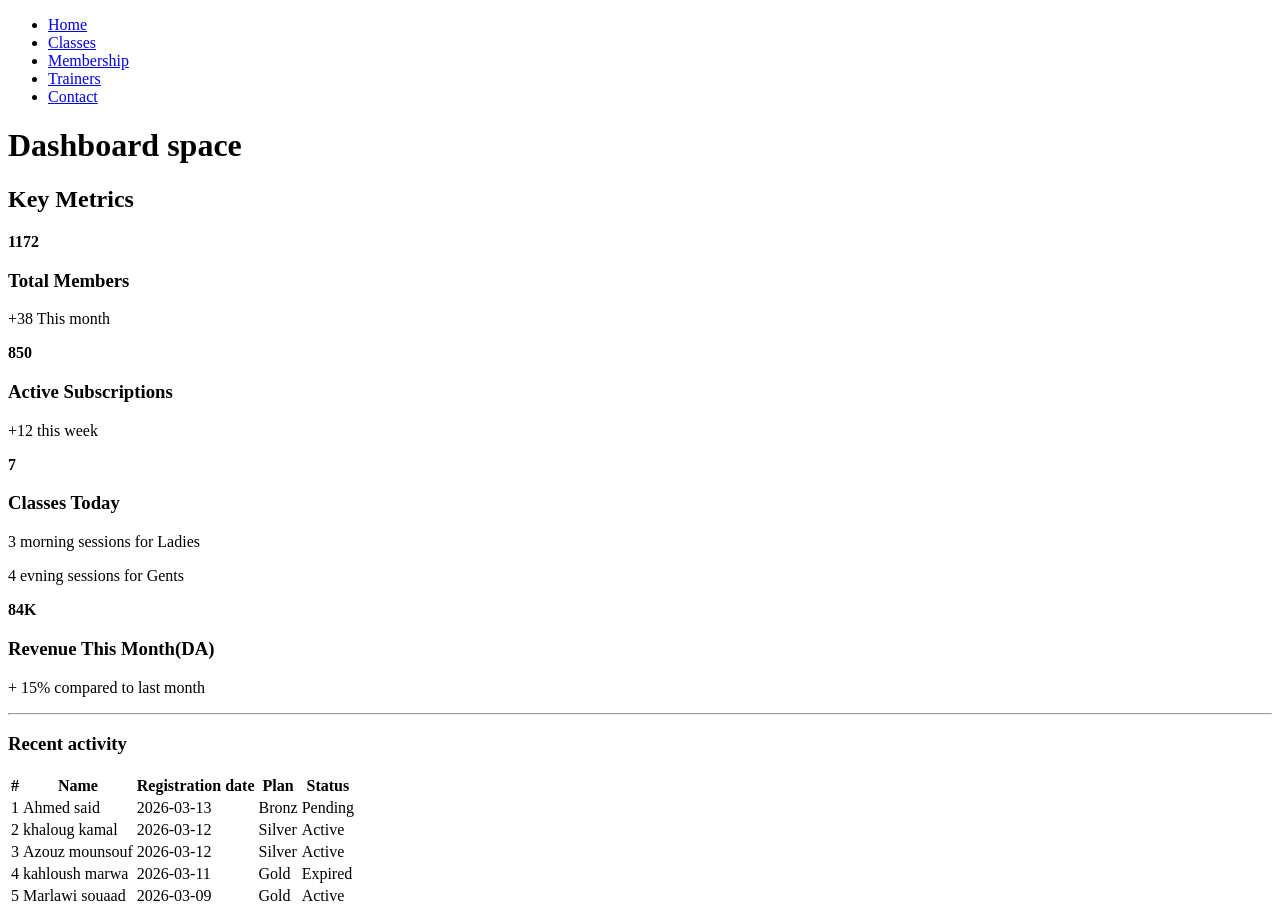
==== admin-dashboard.html @ 78b7e7e6 "cntact and admin pages" ====
<!DOCTYPE html>
<html lang="en">
<head>
    <meta charset="UTF-8">
    <meta name="viewport" content="width=device-width, initial-scale=1.0">
    <meta name ="description" content="Transform your body and mind with our dynamic gym programs, experienced trainers, and state-of-the-art facilities">
    <title>Admin Dashboard</title>
</head>
<body>
<aside>
  <header>
    <nav>
        <ul>
          <li> <a href="index.html">Home</a></li>
          <li> <a href="classes.html"> Classes</a></li>
          <li> <a href="membership.html"> Membership</a></li>
          <li> <a href="trainers.html"> Trainers</a></li>
          <li> <a href="contact.html"> Contact</a></li>
        </ul>
    </nav>
 </header>
</aside>
<header>
    <h1>Dashboard space</h1>
</header>
<main>
  <section>
    <h2>Key Metrics</h2>
    <div>
        <strong>1172</strong>
        <h3>Total Members</h3>
        <p>+38 This month</p>
    </div>
    <div>
        <strong>850</strong>
        <h3>Active Subscriptions</h3>
        <p>+12 this week</p>
    </div>
    <div>
        <strong>7</strong>
        <h3>Classes Today</h3>
        <p>3 morning sessions for Ladies</p>
        <p>4 evning sessions for Gents</p>
    </div>
    <div>
         <strong>84K</strong>
        <h3>Revenue This Month(DA)</h3>
        <p>+ 15% compared to last month</p>
    </div>
  </section>
  <hr>
  <section>
     <caption><h3>Recent activity</h3> </caption>
     <table>
       <thead>
        <tr>
           <th>#</th>
           <th>Name</th>
           <th>Registration date</th>
           <th>Plan</th>
           <th>Status</th>
        </tr>
       </thead> 
       <tbody>
       <tr>
        <td>1</td>
        <td>Ahmed said</td>
        <td>2026-03-13</td>
        <td>Bronz</td>
        <td>Pending</td>
       </tr>
        <tr>
          <td>2</td>
          <td>khaloug kamal</td>
          <td>2026-03-12</td>
          <td>Silver</td>
          <td>Active</td>
       </tr>
        <tr>
          <td>3</td>
          <td>Azouz mounsouf</td>
          <td>2026-03-12</td>
          <td>Silver</td>
          <td>Active</td>
       </tr>
        <tr>
          <td>4</td>
          <td>kahloush marwa</td>
          <td>2026-03-11</td>
          <td>Gold</td>
          <td>Expired</td>
       </tr>
        <tr>
          <td>5</td>
          <td>Marlawi souaad</td>
          <td>2026-03-09</td>
          <td>Gold</td>
          <td>Active</td>
       </tr>
       </tbody>
        
     </table>
  </section>
</main>
   

</body>
</html>
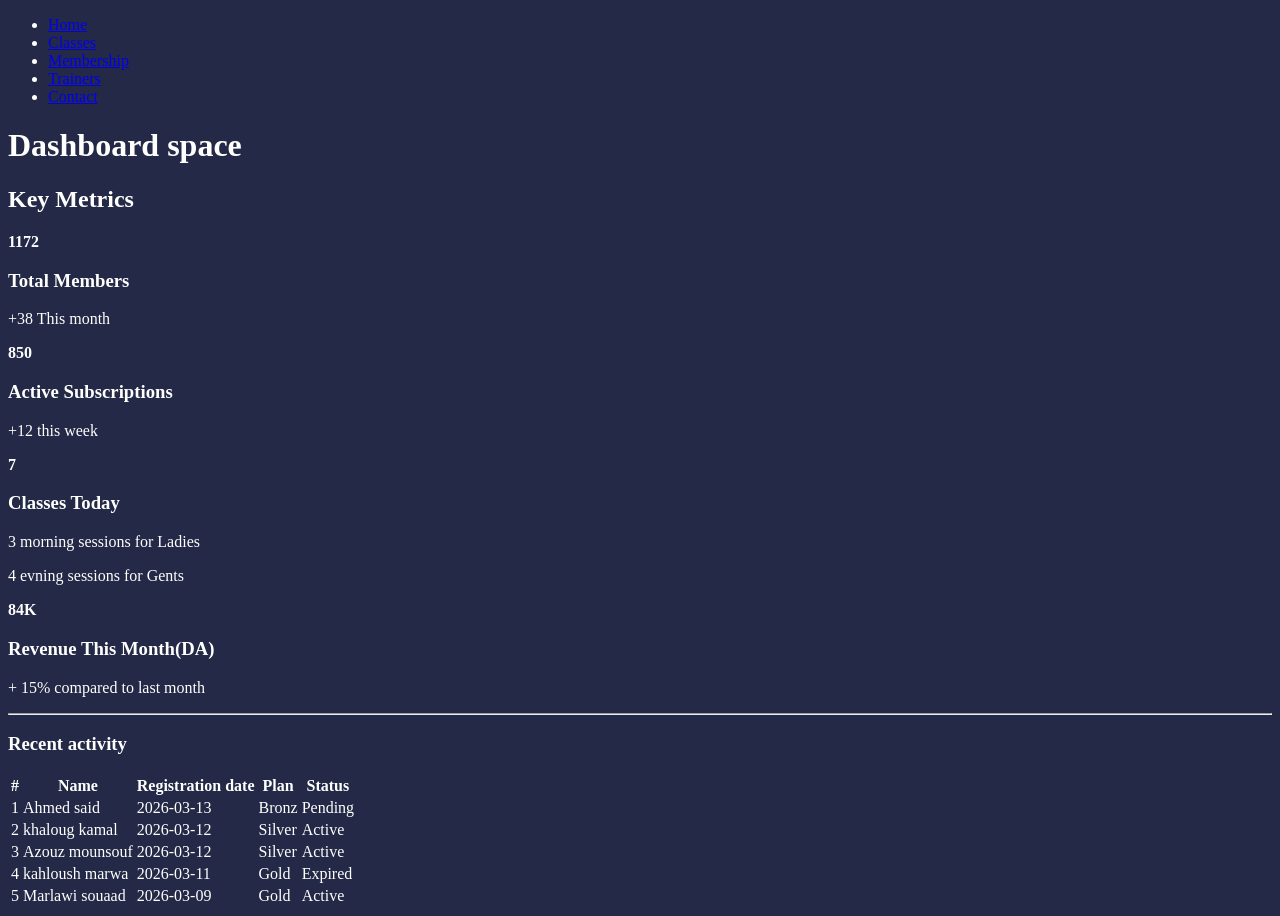
==== commit 11e0a893: "add css admin ligin" ====
--- a/admin-dashboard.html
+++ b/admin-dashboard.html
@@ -4,6 +4,7 @@
     <meta charset="UTF-8">
     <meta name="viewport" content="width=device-width, initial-scale=1.0">
     <meta name ="description" content="Transform your body and mind with our dynamic gym programs, experienced trainers, and state-of-the-art facilities">
+    <link rel="stylesheet" href="style1.css">
     <title>Admin Dashboard</title>
 </head>
 <body>
--- a/style1.css
+++ b/style1.css
@@ -0,0 +1,101 @@
+@import url('https://fonts.googleapis.com/css2?family=Archivo+Black&family=Bitcount+Prop+Double:wght@100..900&family=Faster+One&display=swap');
+@import url('https://fonts.googleapis.com/css2?family=Archivo+Black&family=Faster+One&family=Story+Script&display=swap');
+body{
+    background-color: #232946;
+    color: #fffffe;
+}
+.center{
+    
+    background-color: #b8c1ec;
+    color: #232946;
+    display: flex;
+    justify-content: center;
+    align-items: center;
+    flex-direction: column;
+      height: 600px; 
+      margin-top: 100px;
+      margin-bottom: 100px;  
+      margin-left: 400px;
+      margin-right: 400px;
+      width:450px; 
+      border: #232946;
+      border-radius: 5%;
+}
+#imoji{
+    font-size: 35px;
+    border: 1px solid #ffd700;
+    width: 60px;
+    height: 60px;
+    display: flex;
+    justify-content: center;     
+    transform: translateY(100px) ;
+    border-radius: 25%;
+    background-color: #ffd90067;
+    margin-left: auto;
+    margin-right: auto;
+}
+#title{
+    transform: translateY(65px); /*habato llta7t*/
+    display: flex;
+    justify-content: center;
+   font-family: "Faster One", system-ui;
+   font-weight: 400;
+   font-style: normal;
+   font-size: 50px;
+}
+#subtitle{
+    transform: translateY(60px); /*habto llta7t*/
+   font-family: "Story Script", sans-serif;
+  font-weight: 400;
+  font-style: normal;
+}
+.input{
+    border: #b8c1ec;
+    width: 200px;
+    transform: translate(-30px , -200px) scale(1.38) ;
+    font-family: "Story Script", sans-serif;
+  font-weight: 400;
+  font-style: normal;
+}
+input{
+  width: 230px;
+  height: 30px;
+  border:1px solid #232946;
+  border-radius:5px ;
+  margin: 10px;
+  background-color: #232946;
+  color: #d4dbfc
+}
+input:focus {
+      box-shadow: 0 24px 60px rgba(0,0,0,.5);
+}
+.submit{
+    background-color: #ffd700;
+    color: #232946;
+    border: 1px solid #ffd700;
+    border-radius: 5px;
+    cursor: pointer;
+    width: 250px;
+    height: 25px;
+    margin-left: auto;
+    margin-right: auto;
+
+}
+#back{
+    border: 2px solid #ffd700 ;
+    background-color: #ffd700;
+    color: #232946;
+    text-decoration: none;
+    font-family: "Story Script", sans-serif;
+  font-weight: 400;
+  font-style: normal;
+  width: 250px;
+    height: 25px;
+    text-align: center;
+    border-radius: 5px;
+    transform: translateY(-110px);
+}
+fieldset{
+
+    margin-top: 300px;
+}
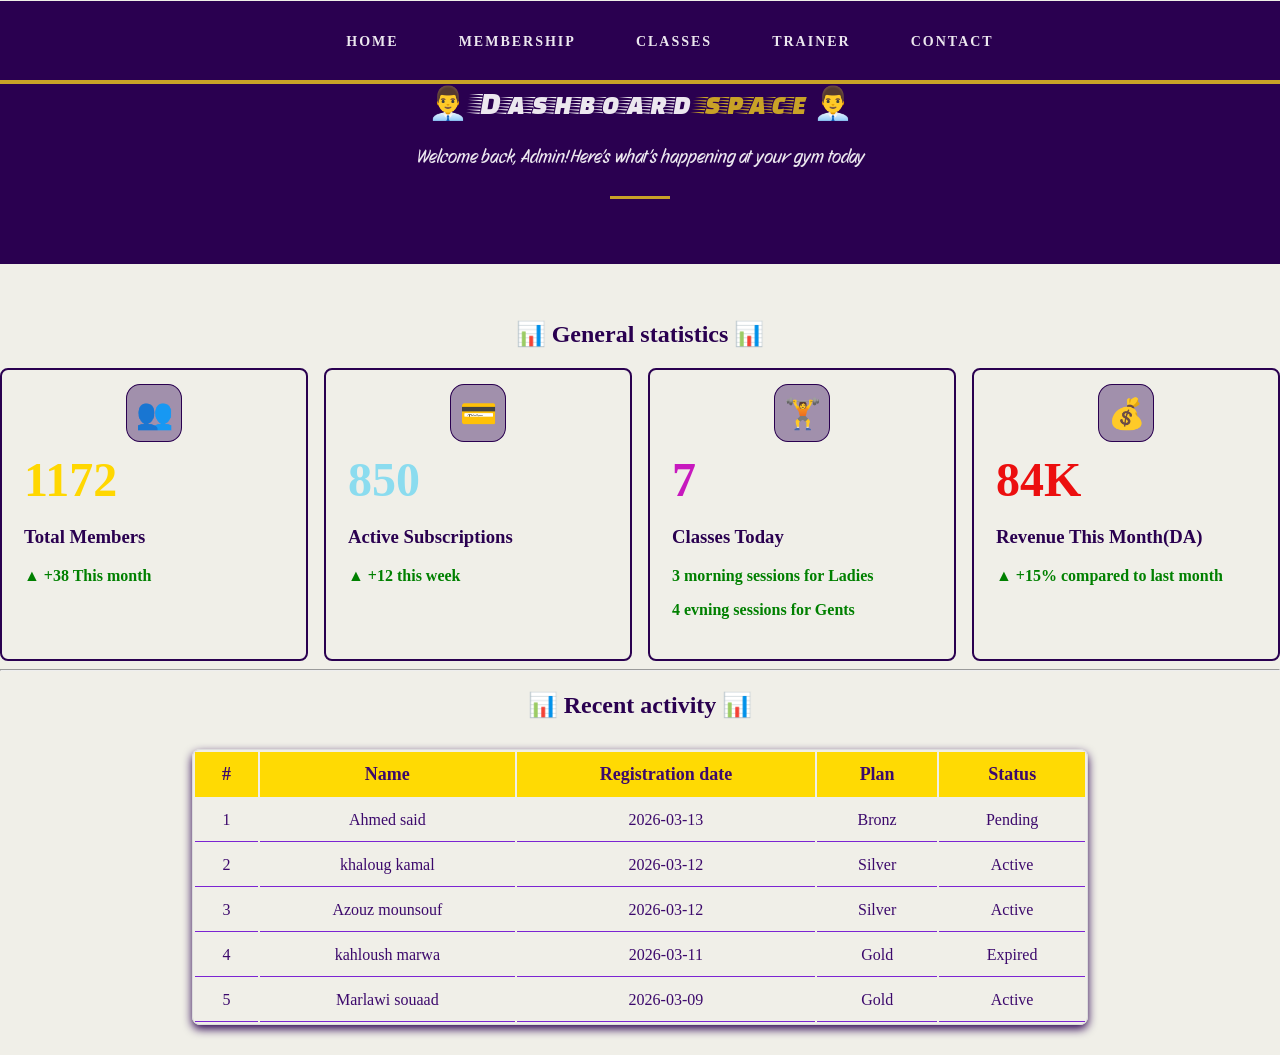
==== commit ce1b2545: "add all pages" ====
--- a/admin-dashboard.html
+++ b/admin-dashboard.html
@@ -7,51 +7,74 @@
     <link rel="stylesheet" href="style1.css">
     <title>Admin Dashboard</title>
 </head>
-<body>
+<body class="page2">
 <aside>
   <header>
     <nav>
-        <ul>
-          <li> <a href="index.html">Home</a></li>
-          <li> <a href="classes.html"> Classes</a></li>
-          <li> <a href="membership.html"> Membership</a></li>
-          <li> <a href="trainers.html"> Trainers</a></li>
-          <li> <a href="contact.html"> Contact</a></li>
-        </ul>
-    </nav>
+     <ul class="Links">
+            <li> <a href="index.html" id="access">Home</a> </li>
+            <li> <a href="membership.html" id="access">Membership</a> </li>
+            <li> <a href="Classes.html" id="access">Classes</a> </li>
+            <li> <a href="trainers.html" id="access">Trainer</a> </li>
+            <li> <a href="contact.html" id="access">Contact</a> </li>
+     </ul>
+  </nav>
  </header>
 </aside>
-<header>
-    <h1>Dashboard space</h1>
+<header class="head">
+    <h1  id="Meet">👨‍💼 Dashboard <span>space 👨‍💼</span></h1>
+     <h3 id="activity">Welcome back, Admin! Here’s what’s happening at your gym today</h3>
+     <div class="line"></div>
 </header>
 <main>
-  <section>
-    <h2>Key Metrics</h2>
+  <h2> 📊 General statistics 📊</h2>
+  <section class="grid">
+    
     <div>
-        <strong>1172</strong>
-        <h3>Total Members</h3>
-        <p>+38 This month</p>
+        <span id="div">
+          <div id="imoji2">👥</div>
+          <strong id="members">1172</strong>
+          <h3 >Total Members</h3>
+          <p id="green">▲ +38 This month</p>
+        </span>
     </div>
-    <div>
-        <strong>850</strong>
+    
+      <div>
+        <span id="div">
+          <div id="imoji2">💳</div>
+        <strong id="Subscriptions">850</strong>
         <h3>Active Subscriptions</h3>
-        <p>+12 this week</p>
+        <p id="green">▲ +12 this week</p>
+        </span>
     </div>
-    <div>
-        <strong>7</strong>
+   
+    
+      <div>
+        <span id="div">
+          <div id="imoji2">🏋️</div>
+        <strong id="classes">7</strong>
         <h3>Classes Today</h3>
-        <p>3 morning sessions for Ladies</p>
-        <p>4 evning sessions for Gents</p>
-    </div>
-    <div>
-         <strong>84K</strong>
+        <p id="green">3 morning sessions for Ladies</p>
+        <p id="green">4 evning sessions for Gents</p>
+         </span>
+      </div>
+  
+    
+    
+      <div>
+        <span id="div">
+          <div id="imoji2">💰</div>
+         <strong id="Revenue">84K</strong>
         <h3>Revenue This Month(DA)</h3>
-        <p>+ 15% compared to last month</p>
-    </div>
+        <p id="green"> ▲ +15% compared to last month</p>
+        </span>
+      </div>
+    
+    
   </section>
   <hr>
   <section>
-     <caption><h3>Recent activity</h3> </caption>
+     <caption><h2> 📊 Recent activity 📊</h2> </caption>
      <table>
        <thead>
         <tr>
--- a/style1.css
+++ b/style1.css
@@ -1,13 +1,105 @@
 @import url('https://fonts.googleapis.com/css2?family=Archivo+Black&family=Bitcount+Prop+Double:wght@100..900&family=Faster+One&display=swap');
 @import url('https://fonts.googleapis.com/css2?family=Archivo+Black&family=Faster+One&family=Story+Script&display=swap');
-body{
-    background-color: #232946;
+
+body.page1 {
+    background-color: #2a0050;;
     color: #fffffe;
 }
+body.page2 {
+    background-color: #f0efe8;
+    color: #2a0050;
+    margin: 0px;
+    padding: 0px;
+}
+body::selection{
+  background-color: #b8c1ec;
+  color: #000;
+}
+html, body {
+    overflow-x: hidden;
+    max-width: 100%;
+}
+#access{
+  color: #ece7ef;
+  text-decoration: none;
+  font-size: 14px;
+  font-weight: 700;
+  letter-spacing: 2px;
+  text-transform: uppercase;
+}
+
+.Links{
+  display: flex;
+  justify-content: center;
+  align-items: center;
+  gap: 60px;
+  padding: 15px 30px;
+  background-color: #2a0050;
+  list-style: none;
+  transform: translateY(-15px);
+  border-bottom: 4px solid #c9a227;
+  height: 49px;
+  width: 100%;
+}
+
+#access:hover{
+  color: #c9a227;
+}
+span{
+  color:#c9a227
+}
+.head{
+ height: 180px;
+ width: 100%;
+ background-color: #2a0050;
+ color: #ece7ef;
+ transform: translateY(-36px);
+ text-align: center;
+}
+#Meet{
+  font-family: "Faster One", system-ui;
+  font-weight:400;
+  font-style: normal;
+}
+#activity{
+  font-family: "Story Script", sans-serif;
+  font-weight: 400;
+  font-style: normal;
+  text-align: center;
+}
+span{
+  color:#c9a227
+}
+.head{
+ height: 180px;
+ width: 100%;
+ background-color: #2a0050;
+ color: #ece7ef;
+ transform: translateY(-36px);
+}
+
+.line{
+  width: 60px;
+  height: 3px;
+  background: #c9a227;
+  margin: 28px auto 0;
+}
+
+
+
+
+
+
+
+
+
+
+
+
 .center{
     
-    background-color: #b8c1ec;
-    color: #232946;
+    background-color: #f0efe8;
+    color: #2a0050;
     display: flex;
     justify-content: center;
     align-items: center;
@@ -18,7 +110,7 @@
       margin-left: 400px;
       margin-right: 400px;
       width:450px; 
-      border: #232946;
+      border: #2a0050;
       border-radius: 5%;
 }
 #imoji{
@@ -34,6 +126,20 @@
     margin-left: auto;
     margin-right: auto;
 }
+#imoji2{
+    font-size: 30px;
+    border: 1px solid #2a0050;
+    width: 10px;
+    height: 8px;
+    align-items: center;
+    display: flex;
+    justify-content: center;     
+    transform: translateY(-10px) ;
+    border-radius: 25%;
+    background-color: #2b005066;
+    margin-left: auto;
+    margin-right: auto;
+}
 #title{
     transform: translateY(65px); /*habato llta7t*/
     display: flex;
@@ -50,7 +156,7 @@
   font-style: normal;
 }
 .input{
-    border: #b8c1ec;
+    border: #f0efe8;
     width: 200px;
     transform: translate(-30px , -200px) scale(1.38) ;
     font-family: "Story Script", sans-serif;
@@ -60,31 +166,33 @@
 input{
   width: 230px;
   height: 30px;
-  border:1px solid #232946;
+  border:1px solid #2a0050;
   border-radius:5px ;
   margin: 10px;
-  background-color: #232946;
-  color: #d4dbfc
+  background-color: #2a0050;
+  color: #f0efe8;
 }
 input:focus {
       box-shadow: 0 24px 60px rgba(0,0,0,.5);
 }
 .submit{
     background-color: #ffd700;
-    color: #232946;
+    color: #2a0050;
     border: 1px solid #ffd700;
     border-radius: 5px;
     cursor: pointer;
-    width: 250px;
+    width: 260px;
     height: 25px;
     margin-left: auto;
     margin-right: auto;
-
+}
+.submit a{
+    text-decoration: none;
 }
 #back{
     border: 2px solid #ffd700 ;
     background-color: #ffd700;
-    color: #232946;
+    color: #2a0050;
     text-decoration: none;
     font-family: "Story Script", sans-serif;
   font-weight: 400;
@@ -96,6 +204,86 @@
     transform: translateY(-110px);
 }
 fieldset{
-
     margin-top: 300px;
-}+}
+
+
+table{
+    width:70%;
+    margin: 30px auto;
+    border: 1px solid #ddd;
+    border-radius: 8px;
+    border-collapse: separate;
+    overflow: hidden;
+    box-shadow: 0 4px 10px;
+    color:rgba(0,0,0,0,1);
+}
+th{
+    background-color: #ffda03;
+    color: #3c096c;
+    padding: 12px;
+    font-size: 18px;  
+}
+td{
+    padding: 12px;
+    text-align: center;
+    border-bottom: 1px solid #7b24d2;
+    color:#3c096c;
+}
+tr:hover {
+   background-color: #f5e6ff;
+}
+ul{
+    text-align: left;
+    padding-left: 20px;
+}
+
+
+.grid{
+     display: grid;
+    grid-template-columns: repeat(4, 1fr);
+    gap: 16px;
+    align-items: stretch;
+}
+.grid div {
+    border: 2px solid #2a0050;
+    border-radius: 8px ;
+    padding: 24px 22px;
+    
+}
+#div{
+    color: #2a0050;
+    
+}
+
+#members {
+   font-size: 3rem;
+   font-weight: 900;
+    color: #ffd700;
+}
+
+#green{
+  color: green;
+  font-weight: 900;
+}
+
+#Subscriptions{
+   font-size: 3rem;
+   font-weight: 900;
+   color: #8bdcef;
+}
+
+#classes{
+    font-size: 3rem;
+   font-weight: 900;
+   color: #c719be;
+}
+#Revenue{
+    font-size: 3rem;
+   font-weight: 900;
+   color: #ec0f0f;
+   
+}
+h2{
+    text-align: center;
+}
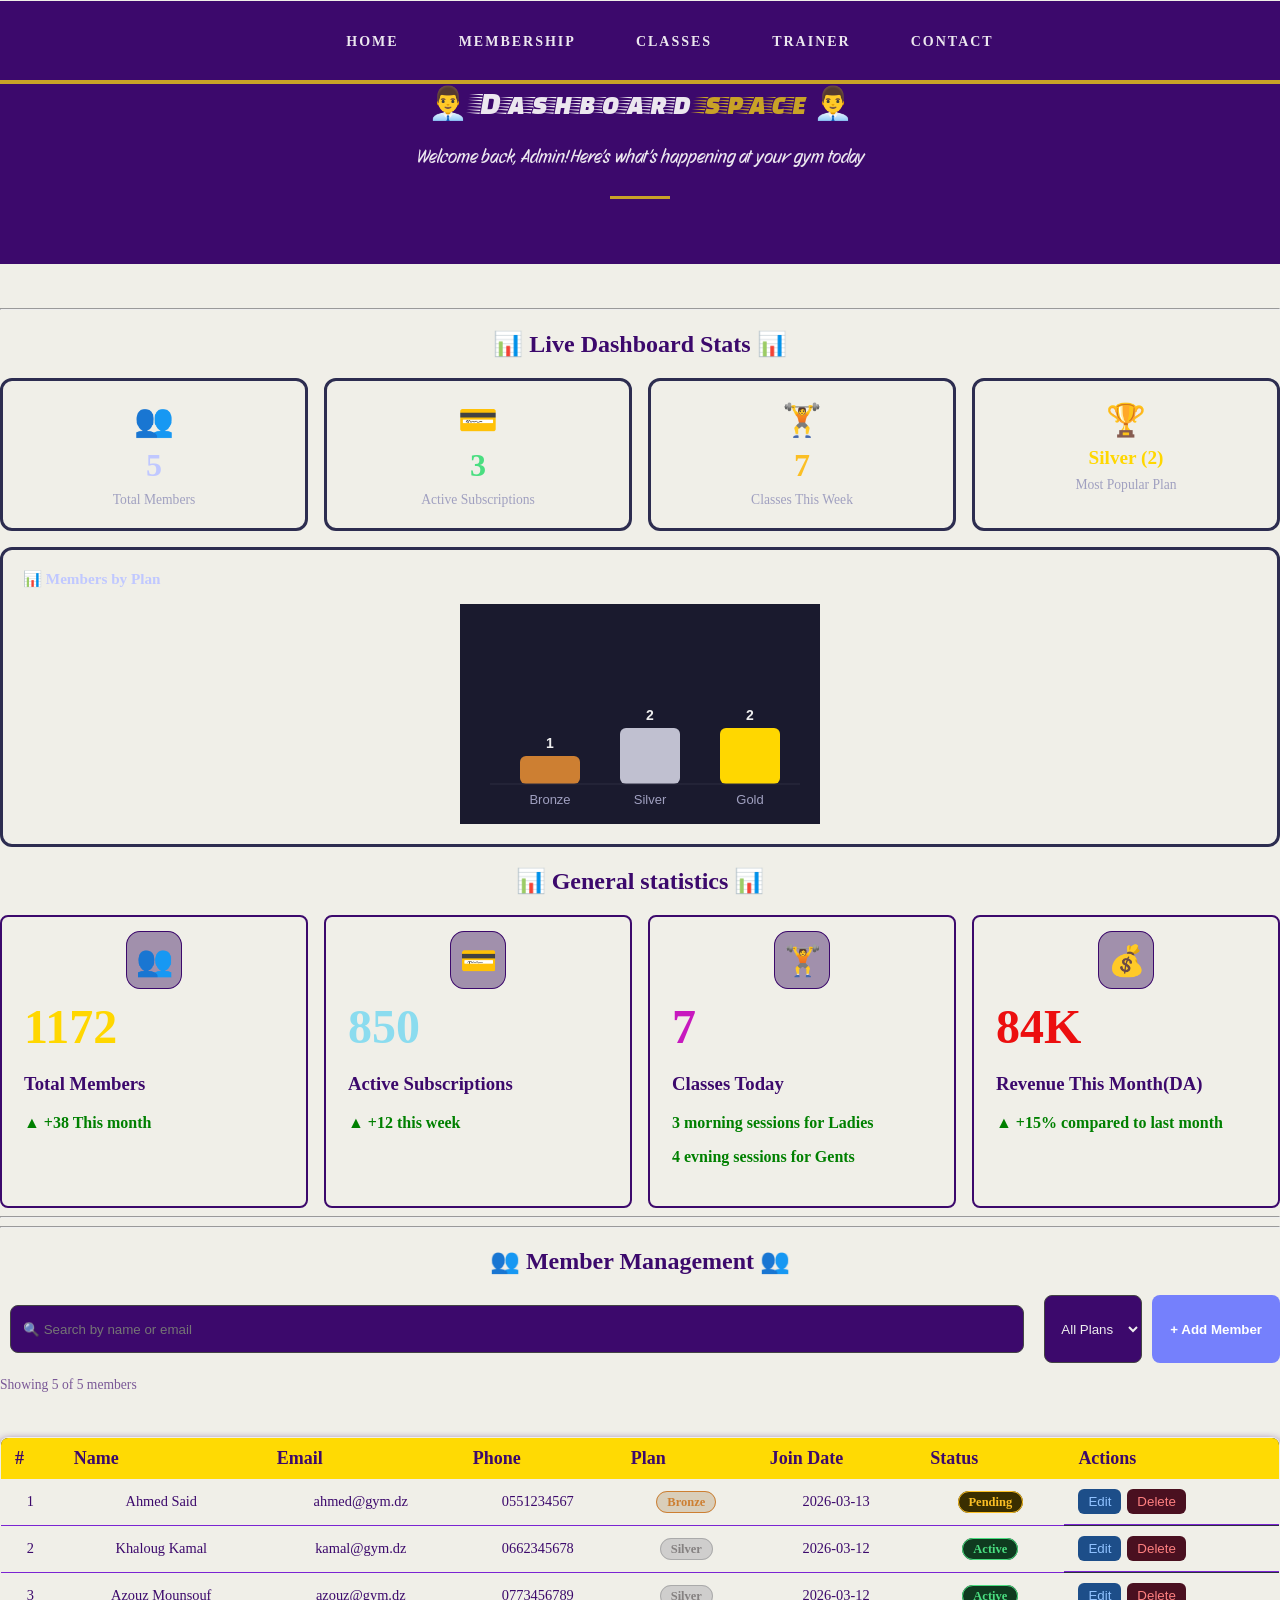
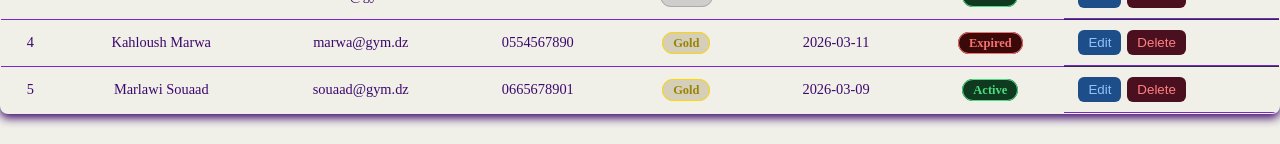
==== commit fa0c74c5: "add js" ====
--- a/admin-dashboard.html
+++ b/admin-dashboard.html
@@ -127,6 +127,6 @@
   </section>
 </main>
    
-
+<script src="javaadmindashboard.js"></script>
 </body>
 </html>
--- a/style1.css
+++ b/style1.css
@@ -2,12 +2,12 @@
 @import url('https://fonts.googleapis.com/css2?family=Archivo+Black&family=Faster+One&family=Story+Script&display=swap');
 
 body.page1 {
-    background-color: #2a0050;;
+    background-color: #3c096c;
     color: #fffffe;
 }
 body.page2 {
     background-color: #f0efe8;
-    color: #2a0050;
+    color: #3c096c;
     margin: 0px;
     padding: 0px;
 }
@@ -34,7 +34,7 @@
   align-items: center;
   gap: 60px;
   padding: 15px 30px;
-  background-color: #2a0050;
+  background-color: #3c096c;
   list-style: none;
   transform: translateY(-15px);
   border-bottom: 4px solid #c9a227;
@@ -51,7 +51,7 @@
 .head{
  height: 180px;
  width: 100%;
- background-color: #2a0050;
+ background-color: #3c096c;
  color: #ece7ef;
  transform: translateY(-36px);
  text-align: center;
@@ -73,7 +73,7 @@
 .head{
  height: 180px;
  width: 100%;
- background-color: #2a0050;
+ background-color: #3c096c;
  color: #ece7ef;
  transform: translateY(-36px);
 }
@@ -99,7 +99,7 @@
 .center{
     
     background-color: #f0efe8;
-    color: #2a0050;
+    color: #3c096c;
     display: flex;
     justify-content: center;
     align-items: center;
@@ -110,7 +110,7 @@
       margin-left: 400px;
       margin-right: 400px;
       width:450px; 
-      border: #2a0050;
+      border: #3c096c;
       border-radius: 5%;
 }
 #imoji{
@@ -128,7 +128,7 @@
 }
 #imoji2{
     font-size: 30px;
-    border: 1px solid #2a0050;
+    border: 1px solid #3c096c;
     width: 10px;
     height: 8px;
     align-items: center;
@@ -166,10 +166,10 @@
 input{
   width: 230px;
   height: 30px;
-  border:1px solid #2a0050;
+  border:1px solid #3c096c;
   border-radius:5px ;
   margin: 10px;
-  background-color: #2a0050;
+  background-color: #3c096c;
   color: #f0efe8;
 }
 input:focus {
@@ -177,7 +177,7 @@
 }
 .submit{
     background-color: #ffd700;
-    color: #2a0050;
+    color: #3c096c;
     border: 1px solid #ffd700;
     border-radius: 5px;
     cursor: pointer;
@@ -192,7 +192,7 @@
 #back{
     border: 2px solid #ffd700 ;
     background-color: #ffd700;
-    color: #2a0050;
+    color: #3c096c;
     text-decoration: none;
     font-family: "Story Script", sans-serif;
   font-weight: 400;
@@ -246,13 +246,13 @@
     align-items: stretch;
 }
 .grid div {
-    border: 2px solid #2a0050;
+    border: 2px solid #3c096c;
     border-radius: 8px ;
     padding: 24px 22px;
     
 }
 #div{
-    color: #2a0050;
+    color: #3c096c;
     
 }
 
